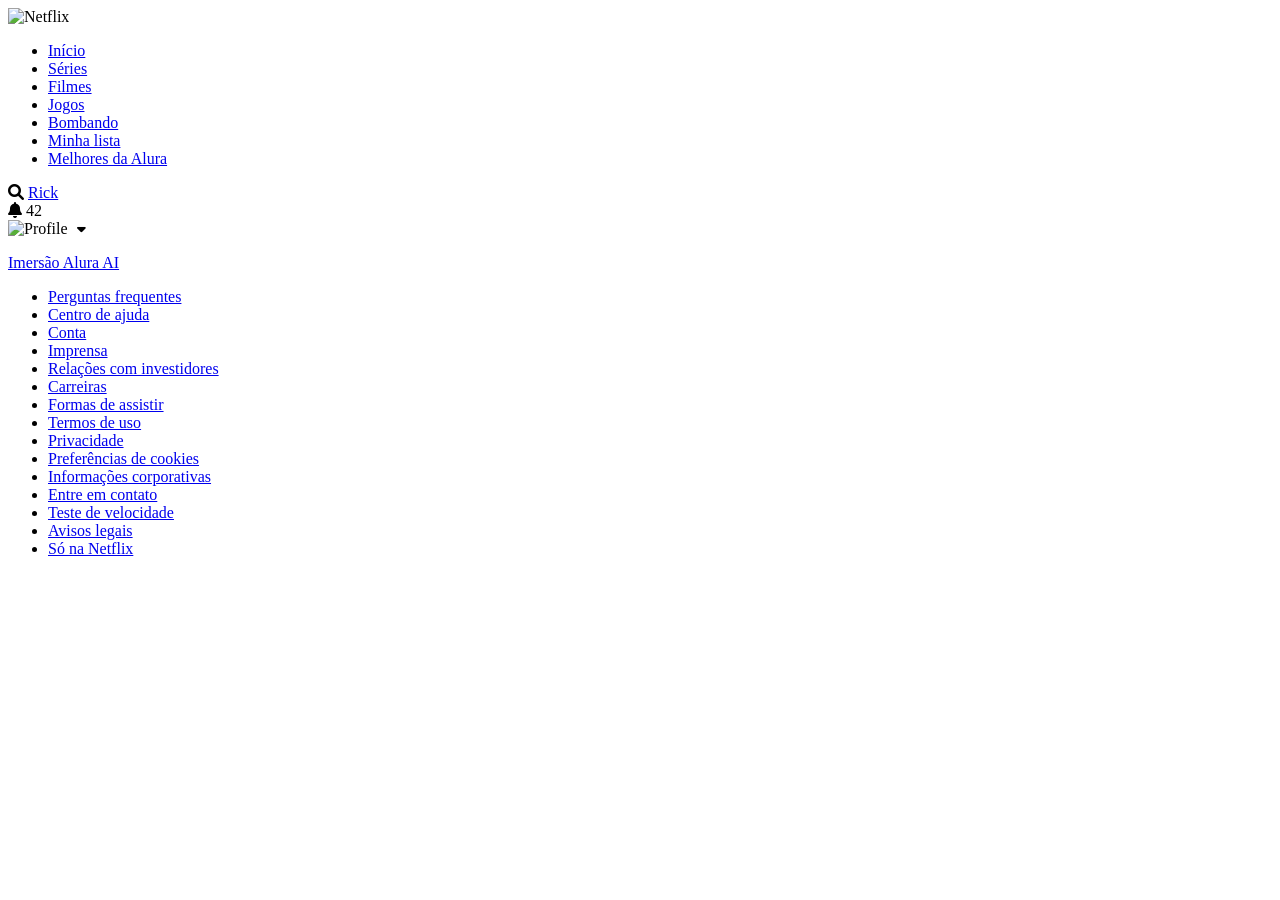
==== catalogo/catalogo.html @ a6adfe21 "Initial commit" ====
<!DOCTYPE html>
<html lang="pt-BR">

<head>
    <meta charset="UTF-8">
    <meta name="viewport" content="width=device-width, initial-scale=1.0">
    <title>Netflix Clone</title>
    <link rel="stylesheet" href="catalogo.css">
    <link href="https://cdnjs.cloudflare.com/ajax/libs/font-awesome/6.0.0/css/all.min.css" rel="stylesheet">
    <link href="https://fonts.googleapis.com/css2?family=Roboto:wght@300;400;500;700&display=swap" rel="stylesheet">
</head>

<body>
    <!-- Navbar -->
    <header class="navbar" id="navbar">
        <div class="navbar-left">
            <img class="logo" src="https://upload.wikimedia.org/wikipedia/commons/0/08/Netflix_2015_logo.svg"
                alt="Netflix">
            <nav>
                <ul class="nav-links">
                    <li><a href="https://www.alura.com.br/" class="active">Início</a></li>
                    <li><a href="https://www.alura.com.br/">Séries</a></li>
                    <li><a href="https://www.alura.com.br/">Filmes</a></li>
                    <li><a href="https://www.alura.com.br/">Jogos</a></li>
                    <li><a href="https://www.alura.com.br/">Bombando</a></li>
                    <li><a href="https://www.alura.com.br/">Minha lista</a></li>
                    <li><a href="https://www.alura.com.br/">Melhores da Alura</a></li>
                </ul>
            </nav>
        </div>
        <div class="navbar-right">
            <i class="fas fa-search icon"></i>
            <a href="../index.html" class="kids-link" id="perfil-nome-navbar">Rick</a>
            <div class="nav-notification">
                <i class="fas fa-bell icon"></i>
                <span class="notification-badge">42</span>
            </div>
            <a href="../index.html" class="profile-menu" style="text-decoration: none; color: inherit;">
                <img class="profile-icon" id="perfil-imagem-navbar" src="https://upload.wikimedia.org/wikipedia/commons/0/0b/Netflix-avatar.png"
                    alt="Profile">
                <i class="fas fa-caret-down icon" style="font-size: 14px; margin-left: 5px;"></i>
            </a>
        </div>
    </header>

    <!-- Sliders Container -->
    <main class="sliders-container" id="main-content">
        <!-- Javascript will inject the rows here -->
    </main>

    <!-- Footer -->
    <footer>
        <div class="footer-content">
            <a href="https://www.alura.com.br/" target="_blank">
                <p>Imersão Alura AI</p>
            </a>
            <ul class="footer-links">
                <li><a href="https://www.alura.com.br/" target="_blank">Perguntas frequentes</a></li>
                <li><a href="https://www.alura.com.br/" target="_blank">Centro de ajuda</a></li>
                <li><a href="https://www.alura.com.br/" target="_blank">Conta</a></li>
                <li><a href="https://www.alura.com.br/" target="_blank">Imprensa</a></li>
                <li><a href="https://www.alura.com.br/" target="_blank">Relações com investidores</a></li>
                <li><a href="https://www.alura.com.br/" target="_blank">Carreiras</a></li>
                <li><a href="https://www.alura.com.br/" target="_blank">Formas de assistir</a></li>
                <li><a href="https://www.alura.com.br/" target="_blank">Termos de uso</a></li>
                <li><a href="https://www.alura.com.br/" target="_blank">Privacidade</a></li>
                <li><a href="https://www.alura.com.br/" target="_blank">Preferências de cookies</a></li>
                <li><a href="https://www.alura.com.br/" target="_blank">Informações corporativas</a></li>
                <li><a href="https://www.alura.com.br/" target="_blank">Entre em contato</a></li>
                <li><a href="https://www.alura.com.br/" target="_blank">Teste de velocidade</a></li>
                <li><a href="https://www.alura.com.br/" target="_blank">Avisos legais</a></li>
                <li><a href="https://www.alura.com.br/" target="_blank">Só na Netflix</a></li>
            </ul>
        </div>
    </footer>

    <!-- Scripts para gerenciar tema e perfil -->
    <script src="../js/index.js"></script>
    <script src="../js/catalogo.js"></script>
    
    <!-- Script para exibir perfil ativo no navbar -->
    <script>
        document.addEventListener('DOMContentLoaded', () => {
            const perfil = obterPerfilAtivo();
            
            if (perfil) {
                /* Atualiza o nome do perfil no navbar */
                const nomeNavbar = document.getElementById('perfil-nome-navbar');
                const imagemNavbar = document.getElementById('perfil-imagem-navbar');
                
                nomeNavbar.textContent = perfil.nome;
                imagemNavbar.src = '../' + perfil.imagem; /* Ajusta o caminho relativo */
                
                console.log('Perfil carregado no catálogo:', perfil);
            }
        });
    </script>

    <script type="module" src="js/main.js"></script>
</body>

</html>
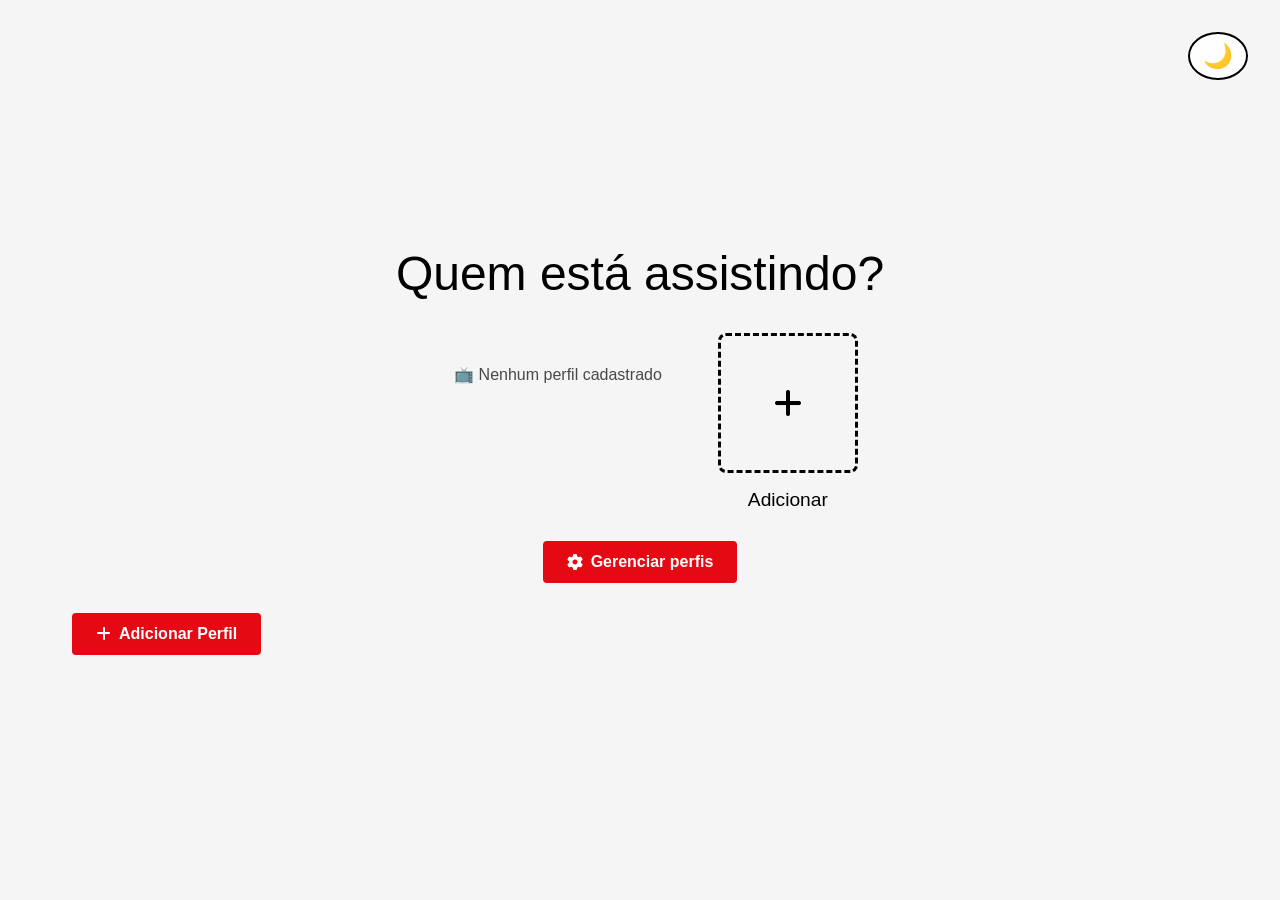
==== commit 0ae69c80: "ATT" ====
--- a/catalogo/catalogo.html
+++ b/catalogo/catalogo.html
@@ -4,7 +4,7 @@
 <head>
     <meta charset="UTF-8">
     <meta name="viewport" content="width=device-width, initial-scale=1.0">
-    <title>Netflix Clone</title>
+    <title>Netlura</title>
     <link rel="stylesheet" href="catalogo.css">
     <link href="https://cdnjs.cloudflare.com/ajax/libs/font-awesome/6.0.0/css/all.min.css" rel="stylesheet">
     <link href="https://fonts.googleapis.com/css2?family=Roboto:wght@300;400;500;700&display=swap" rel="stylesheet">
@@ -89,7 +89,7 @@
                 const imagemNavbar = document.getElementById('perfil-imagem-navbar');
                 
                 nomeNavbar.textContent = perfil.nome;
-                imagemNavbar.src = '../' + perfil.imagem; /* Ajusta o caminho relativo */
+                imagemNavbar.src = '../' + perfil.avatar; /* Ajusta o caminho relativo */
                 
                 console.log('Perfil carregado no catálogo:', perfil);
             }
--- a/catalogo/catalogo.css
+++ b/catalogo/catalogo.css
@@ -0,0 +1,747 @@
+:root {
+    --netflix-red: #E50914;
+    --dark-bg: #141414;
+    --text-color: #ffffff;
+}
+
+* {
+    margin: 0;
+    padding: 0;
+    box-sizing: border-box;
+}
+
+body {
+    font-family: 'Roboto', 'Helvetica Neue', Helvetica, Arial, sans-serif;
+    background-color: var(--dark-bg);
+    color: var(--text-color);
+    overflow-x: hidden;
+}
+
+a {
+    text-decoration: none;
+    color: #e5e5e5;
+    transition: color 0.3s;
+}
+
+a:hover {
+    color: #b3b3b3;
+}
+
+/* Navbar */
+.navbar {
+    position: fixed;
+    top: 0;
+    width: 100%;
+    display: flex;
+    justify-content: space-between;
+    align-items: center;
+    padding: 0 4%;
+    height: 70px;
+    z-index: 1000;
+    background-color: var(--dark-bg);
+}
+
+.navbar-left,
+.navbar-right {
+    display: flex;
+    align-items: center;
+    gap: 20px;
+}
+
+.logo {
+    width: 92px;
+    margin-right: 25px;
+    cursor: pointer;
+}
+
+.nav-links {
+    list-style: none;
+    display: flex;
+    gap: 20px;
+    font-size: 13px;
+}
+
+.nav-links .active {
+    font-weight: bold;
+    color: white;
+}
+
+.icon {
+    font-size: 20px;
+    cursor: pointer;
+}
+
+.kids-link {
+    font-size: 14px;
+}
+
+.nav-notification {
+    position: relative;
+    cursor: pointer;
+}
+
+.notification-badge {
+    position: absolute;
+    top: -5px;
+    right: -8px;
+    background-color: var(--netflix-red);
+    color: white;
+    font-size: 10px;
+    font-weight: bold;
+    border-radius: 50%;
+    width: 16px;
+    height: 16px;
+    display: flex;
+    justify-content: center;
+    align-items: center;
+}
+
+.profile-menu {
+    display: flex;
+    align-items: center;
+    gap: 5px;
+    cursor: pointer;
+}
+
+.profile-icon {
+    width: 32px;
+    border-radius: 4px;
+}
+
+/* Sliders */
+.sliders-container {
+    padding: 0 4%;
+    padding-top: 100px;
+    /* Space for navbar */
+    position: relative;
+    z-index: 3;
+    padding-bottom: 100px;
+}
+
+.slider-section {
+    margin-bottom: 3.5vw;
+}
+
+.slider-header {
+    display: flex;
+    justify-content: space-between;
+    align-items: flex-end;
+    margin-bottom: 12px;
+}
+
+.slider-title {
+    font-size: 1.25vw;
+    font-weight: bold;
+    color: #e5e5e5;
+    line-height: 1.25vw;
+}
+
+.slider-indicators {
+    display: flex;
+    gap: 2px;
+    margin-bottom: 4px;
+}
+
+.slider-indicators div {
+    width: 12px;
+    height: 2px;
+    background-color: #4d4d4d;
+}
+
+.slider-indicators div.active {
+    background-color: #aaa;
+}
+
+.movie-row {
+    display: flex;
+    gap: 8px;
+    /* Small gap between movie cards */
+    overflow-x: visible;
+    /* Let the expanded cards paint outside this box vertically */
+    padding: 10px 4% 50px 4%;
+    /* Added bottom padding to hold the expanding modal */
+    margin: 0 -4%;
+    /* Pull edges back out so we don't double up padding from container */
+    scroll-behavior: smooth;
+    -ms-overflow-style: none;
+    scrollbar-width: none;
+}
+
+.movie-row::-webkit-scrollbar {
+    display: none;
+}
+
+.movie-card {
+    min-width: 250px;
+    width: 250px;
+    height: 140px;
+    background-color: #222;
+    border-radius: 4px;
+    cursor: pointer;
+    transition: transform 0.3s cubic-bezier(0.25, 0.46, 0.45, 0.94) 0s, border-radius 0.3s 0s, z-index 0s 0.3s, box-shadow 0.3s 0s;
+    position: relative;
+    z-index: 1;
+    transform-origin: center center;
+    /* Default origin */
+}
+
+/* Modifiers applied by JavaScript to prevent edge clipping */
+.movie-card.origin-left {
+    transform-origin: left center;
+}
+
+.movie-card.origin-right {
+    transform-origin: right center;
+}
+
+.movie-card:hover {
+    transform: scale(1.6) translateY(-5%);
+    /* Reduced vertical translation since container has more padding */
+    z-index: 99;
+    border-radius: 6px;
+    box-shadow: 0 10px 40px rgba(0, 0, 0, 0.9);
+    transition: transform 0.3s cubic-bezier(0.25, 0.46, 0.45, 0.94) 0.6s, border-radius 0.3s 0.6s, box-shadow 0.3s 0.6s, z-index 0s 0s;
+}
+
+.movie-card img {
+    position: absolute;
+    top: 0;
+    left: 0;
+    width: 100%;
+    height: 100%;
+    object-fit: cover;
+    border-radius: 4px;
+    transition: opacity 0.3s ease, border-radius 0.3s;
+    z-index: 2;
+}
+
+.movie-card iframe {
+    position: absolute;
+    top: 0;
+    left: 0;
+    width: 100%;
+    height: 100%;
+    opacity: 0;
+    border-radius: 4px;
+    transition: opacity 0.3s ease, border-radius 0.3s;
+    pointer-events: none;
+    z-index: 1;
+}
+
+.movie-card iframe.playing {
+    opacity: 1;
+    z-index: 3;
+    border-radius: 6px 6px 0 0;
+}
+
+.movie-card:hover img {
+    border-radius: 6px 6px 0 0;
+    transition: border-radius 0s 0.6s;
+}
+
+.movie-card img.playing-video {
+    opacity: 0;
+}
+
+/* Card Details Modal */
+.card-details {
+    position: absolute;
+    top: 100%;
+    left: 0;
+    width: 100%;
+    background-color: #181818;
+    border-bottom-left-radius: 6px;
+    border-bottom-right-radius: 6px;
+    padding: 18px 16px;
+    opacity: 0;
+    visibility: hidden;
+    transition: opacity 0.3s 0s, visibility 0.3s 0s;
+    box-shadow: 0 15px 30px rgba(0, 0, 0, 0.9);
+    display: flex;
+    flex-direction: column;
+    gap: 12px;
+    z-index: 2;
+    cursor: default;
+}
+
+.movie-card:hover .card-details {
+    opacity: 1;
+    visibility: visible;
+    transition: opacity 0.2s 0.6s, visibility 0s 0.6s;
+}
+
+.details-buttons {
+    display: flex;
+    justify-content: space-between;
+    align-items: center;
+}
+
+.left-buttons,
+.right-buttons {
+    display: flex;
+    gap: 8px;
+}
+
+.btn-icon {
+    width: 32px;
+    height: 32px;
+    border-radius: 50%;
+    background-color: #2b2b2b;
+    border: 1px solid rgba(255, 255, 255, 0.5);
+    color: white;
+    display: flex;
+    justify-content: center;
+    align-items: center;
+    cursor: pointer;
+    font-size: 14px;
+    transition: border-color 0.2s, background-color 0.2s;
+}
+
+.btn-icon:hover {
+    border-color: white;
+    background-color: rgba(255, 255, 255, 0.2);
+}
+
+.btn-play-icon {
+    background-color: white;
+    color: black;
+    border: none;
+}
+
+.btn-play-icon:hover {
+    background-color: #e6e6e6;
+}
+
+.btn-play-icon i {
+    margin-left: 2px;
+}
+
+.details-info {
+    display: flex;
+    align-items: center;
+    gap: 8px;
+    font-size: 11px;
+    font-weight: bold;
+}
+
+.match-score {
+    color: #46d369;
+}
+
+.age-badge {
+    background-color: transparent;
+    border: 1px solid rgba(255, 255, 255, 0.4);
+    color: white;
+    padding: 1px 3px;
+    border-radius: 2px;
+    font-family: Arial, sans-serif;
+}
+
+.age-badge.red-accent {
+    background-color: #d32f2f;
+    border: none;
+    font-weight: bold;
+}
+
+.resolution {
+    border: 1px solid rgba(255, 255, 255, 0.4);
+    padding: 1px 3px;
+    border-radius: 2px;
+    color: rgba(255, 255, 255, 0.9);
+}
+
+.duration {
+    color: rgba(255, 255, 255, 0.9);
+}
+
+.details-tags {
+    display: flex;
+    gap: 6px;
+    font-size: 11px;
+    color: rgba(255, 255, 255, 0.9);
+    margin-top: 4px;
+}
+
+.details-tags span:not(:last-child)::after {
+    content: "•";
+    color: #666;
+    margin-left: 6px;
+}
+
+/* Badges */
+.badge-top10 {
+    position: absolute;
+    top: 0;
+    right: 0;
+    width: 22px;
+    height: 28px;
+    background-color: var(--netflix-red);
+    color: white;
+    display: flex;
+    flex-direction: column;
+    justify-content: center;
+    align-items: center;
+    font-weight: bold;
+    z-index: 4;
+    border-bottom-left-radius: 2px;
+    box-shadow: -2px 2px 4px rgba(0, 0, 0, 0.5);
+    font-family: 'Helvetica Neue', Helvetica, Arial, sans-serif;
+}
+
+.badge-top10 span.top {
+    font-size: 7px;
+    letter-spacing: 0.5px;
+    line-height: 8px;
+}
+
+.badge-top10 span.number {
+    font-size: 13px;
+    line-height: 13px;
+}
+
+.badge-bottom {
+    position: absolute;
+    bottom: 8px;
+    left: 50%;
+    transform: translateX(-50%);
+    padding: 2px 4px;
+    font-size: 10px;
+    font-weight: bold;
+    border-radius: 2px;
+    z-index: 4;
+    white-space: nowrap;
+    text-transform: uppercase;
+}
+
+.movie-card.has-progress .badge-bottom {
+    bottom: 12px;
+}
+
+.badge-bottom.red {
+    background-color: var(--netflix-red);
+    color: white;
+}
+
+.badge-bottom.white {
+    background-color: white;
+    color: black;
+}
+
+/* Progress bar */
+.progress-bar-container {
+    position: absolute;
+    bottom: 0;
+    left: 0;
+    width: 100%;
+    height: 4px;
+    background-color: rgba(100, 100, 100, 0.7);
+    z-index: 5;
+    border-bottom-left-radius: 4px;
+    border-bottom-right-radius: 4px;
+}
+
+.progress-value {
+    height: 100%;
+    background-color: var(--netflix-red);
+    border-bottom-left-radius: 4px;
+}
+
+/* Footer */
+footer {
+    padding: 0 4%;
+    color: #737373;
+    font-size: 13px;
+    margin-bottom: 20px;
+}
+
+.footer-content {
+    max-width: 980px;
+    margin: 0 auto;
+}
+
+.footer-content p {
+    margin-bottom: 30px;
+}
+
+.footer-links {
+    list-style: none;
+    display: grid;
+    grid-template-columns: repeat(4, 1fr);
+    grid-gap: 15px;
+}
+
+.footer-links a {
+    color: #737373;
+}
+
+.footer-links a:hover {
+    text-decoration: underline;
+}
+
+/* Mobile adjustments */
+
+/* ========== MOBILE PEQUENO (até 480px) ========== */
+@media (max-width: 480px) {
+    /* Navbar */
+    .navbar {
+        padding: 0 2%;
+        height: 60px;
+    }
+
+    .navbar-left {
+        gap: 10px;
+    }
+
+    .logo {
+        width: 70px;
+        margin-right: 10px;
+    }
+
+    .nav-links {
+        display: none;
+    }
+
+    .navbar-right {
+        gap: 10px;
+    }
+
+    .icon {
+        font-size: 16px;
+    }
+
+    .kids-link {
+        font-size: 12px;
+    }
+
+    .profile-icon {
+        width: 28px;
+    }
+
+    /* Sliders */
+    .sliders-container {
+        padding: 60px 2% 80px 2%;
+    }
+
+    .slider-section {
+        margin-bottom: 2.5vw;
+    }
+
+    .slider-title {
+        font-size: 1rem;
+        line-height: 1.1rem;
+        margin-bottom: 8px;
+    }
+
+    .movie-card {
+        min-width: 150px;
+        width: 150px;
+        height: 84px;
+    }
+
+    .movie-card:hover {
+        transform: scale(1.4) translateY(-3%);
+    }
+
+    .movie-row {
+        gap: 6px;
+        padding: 8px 2% 30px 2%;
+    }
+
+    /* Card Details Modal */
+    .card-details {
+        padding: 12px 10px;
+        gap: 8px;
+    }
+
+    .details-buttons {
+        flex-wrap: wrap;
+        gap: 6px;
+    }
+
+    .btn-icon {
+        width: 28px;
+        height: 28px;
+        font-size: 12px;
+    }
+
+    .details-info {
+        font-size: 10px;
+        gap: 6px;
+    }
+
+    .details-tags {
+        font-size: 9px;
+    }
+
+    /* Footer */
+    footer {
+        padding: 0 2%;
+        font-size: 11px;
+    }
+
+    .footer-links {
+        grid-template-columns: 1fr;
+        grid-gap: 10px;
+    }
+}
+
+/* ========== MOBILE MÉDIO (481px até 768px) ========== */
+@media (min-width: 481px) and (max-width: 768px) {
+    /* Navbar */
+    .navbar {
+        padding: 0 3%;
+        height: 65px;
+    }
+
+    .navbar-left {
+        gap: 15px;
+    }
+
+    .logo {
+        width: 80px;
+        margin-right: 15px;
+    }
+
+    .nav-links {
+        display: none;
+    }
+
+    .navbar-right {
+        gap: 15px;
+    }
+
+    .icon {
+        font-size: 18px;
+    }
+
+    .profile-icon {
+        width: 30px;
+    }
+
+    /* Sliders */
+    .sliders-container {
+        padding: 80px 3% 100px 3%;
+    }
+
+    .slider-section {
+        margin-bottom: 3vw;
+    }
+
+    .slider-title {
+        font-size: 1.2rem;
+        line-height: 1.3rem;
+        margin-bottom: 10px;
+    }
+
+    .movie-card {
+        min-width: 180px;
+        width: 180px;
+        height: 102px;
+    }
+
+    .movie-card:hover {
+        transform: scale(1.5) translateY(-4%);
+    }
+
+    .movie-row {
+        gap: 7px;
+        padding: 10px 3% 40px 3%;
+    }
+
+    /* Card Details Modal */
+    .card-details {
+        padding: 14px 12px;
+        gap: 10px;
+    }
+
+    .btn-icon {
+        width: 30px;
+        height: 30px;
+        font-size: 13px;
+    }
+
+    .details-info {
+        font-size: 10px;
+        gap: 6px;
+    }
+
+    .details-tags {
+        font-size: 10px;
+    }
+
+    /* Footer */
+    footer {
+        padding: 0 3%;
+        font-size: 12px;
+    }
+
+    .footer-links {
+        grid-template-columns: repeat(2, 1fr);
+        grid-gap: 12px;
+    }
+}
+
+/* ========== TABLET (769px até 1024px) ========== */
+@media (min-width: 769px) and (max-width: 1024px) {
+    /* Navbar */
+    .navbar {
+        padding: 0 3%;
+        height: 70px;
+    }
+
+    .logo {
+        width: 90px;
+        margin-right: 20px;
+    }
+
+    .nav-links {
+        display: flex;
+        gap: 15px;
+        font-size: 12px;
+    }
+
+    /* Sliders */
+    .sliders-container {
+        padding: 90px 3% 100px 3%;
+    }
+
+    .slider-title {
+        font-size: 1.3vw;
+        line-height: 1.3vw;
+    }
+
+    .movie-card {
+        min-width: 200px;
+        width: 200px;
+        height: 112px;
+    }
+
+    .movie-card:hover {
+        transform: scale(1.55) translateY(-5%);
+    }
+
+    /* Footer */
+    .footer-links {
+        grid-template-columns: repeat(3, 1fr);
+        grid-gap: 15px;
+    }
+}
+
+/* ========== DESKTOP GRANDE (acima de 1025px) ========== */
+@media (min-width: 1025px) {
+    /* Estilos padrão já aplicados */
+    .movie-card {
+        min-width: 250px;
+        width: 250px;
+        height: 140px;
+    }
+
+    .movie-card:hover {
+        transform: scale(1.6) translateY(-5%);
+    }
+
+    .footer-links {
+        grid-template-columns: repeat(4, 1fr);
+        grid-gap: 15px;
+    }
+}
